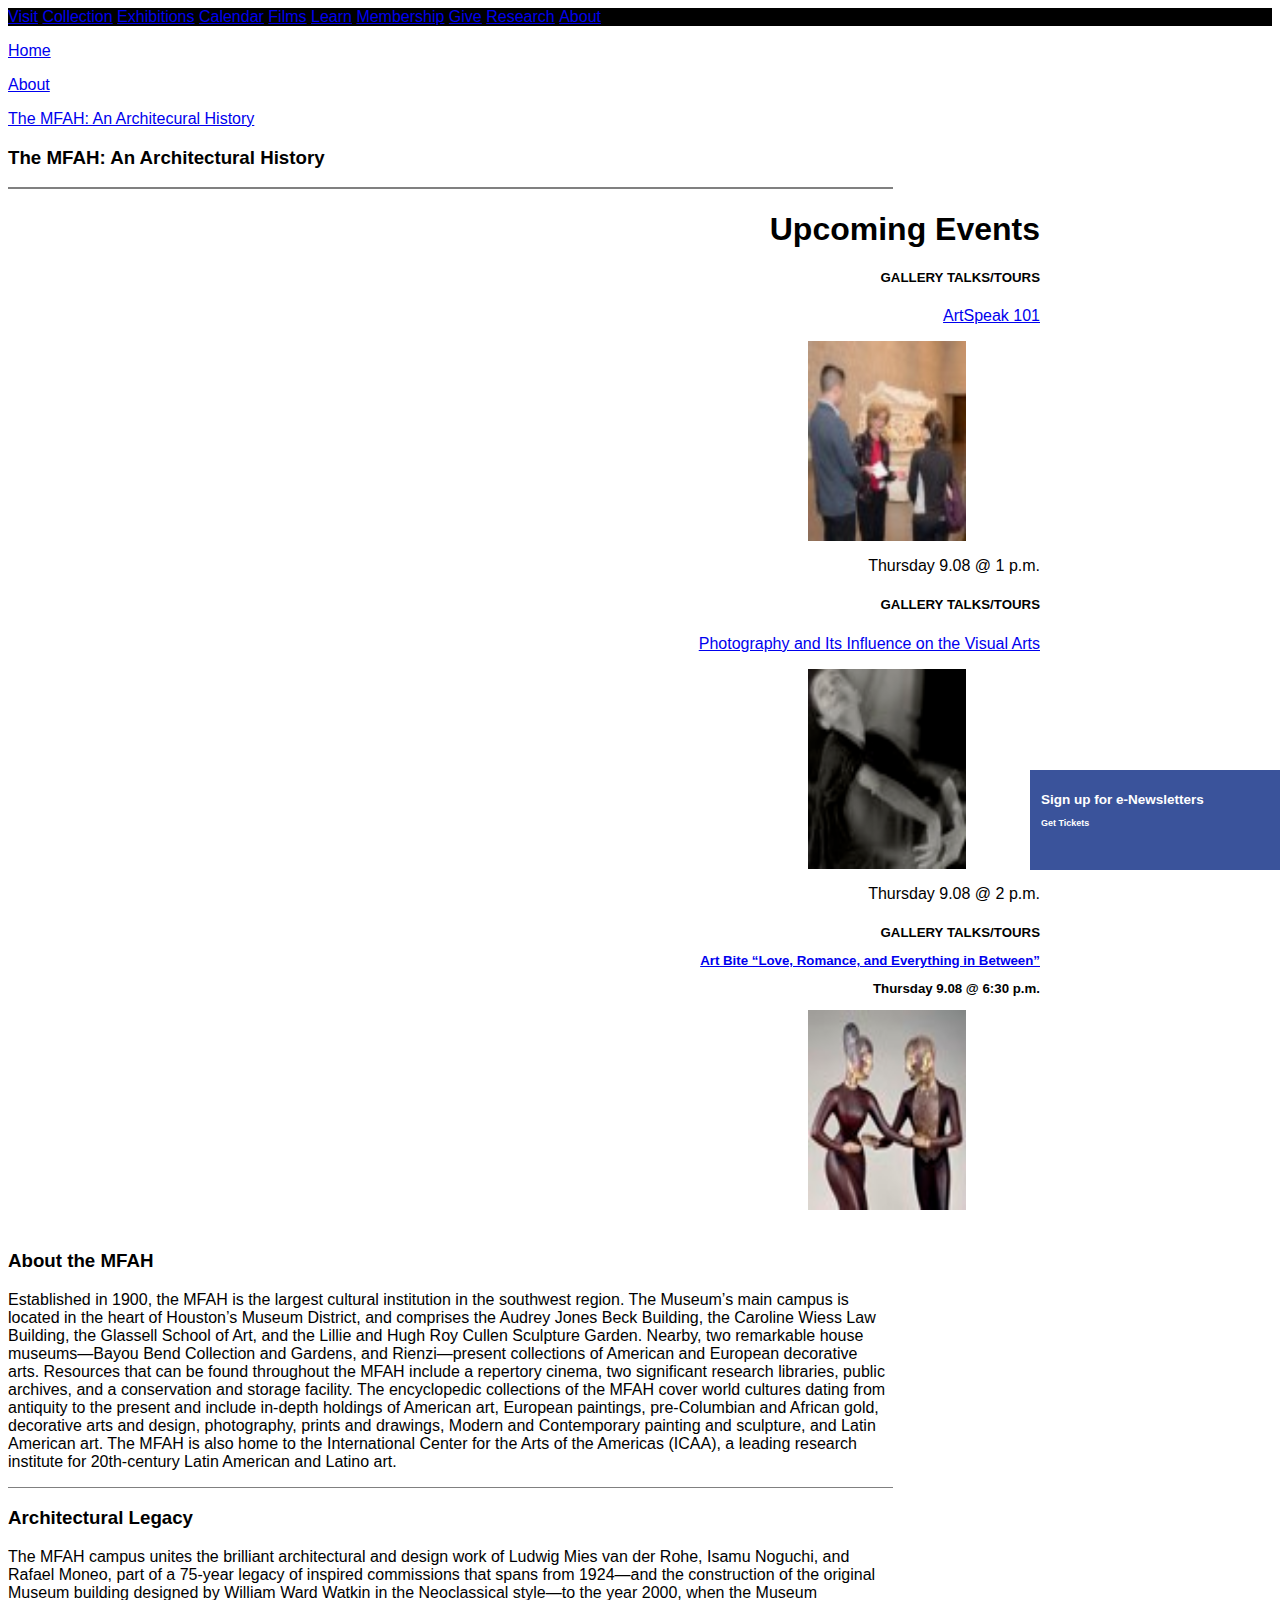
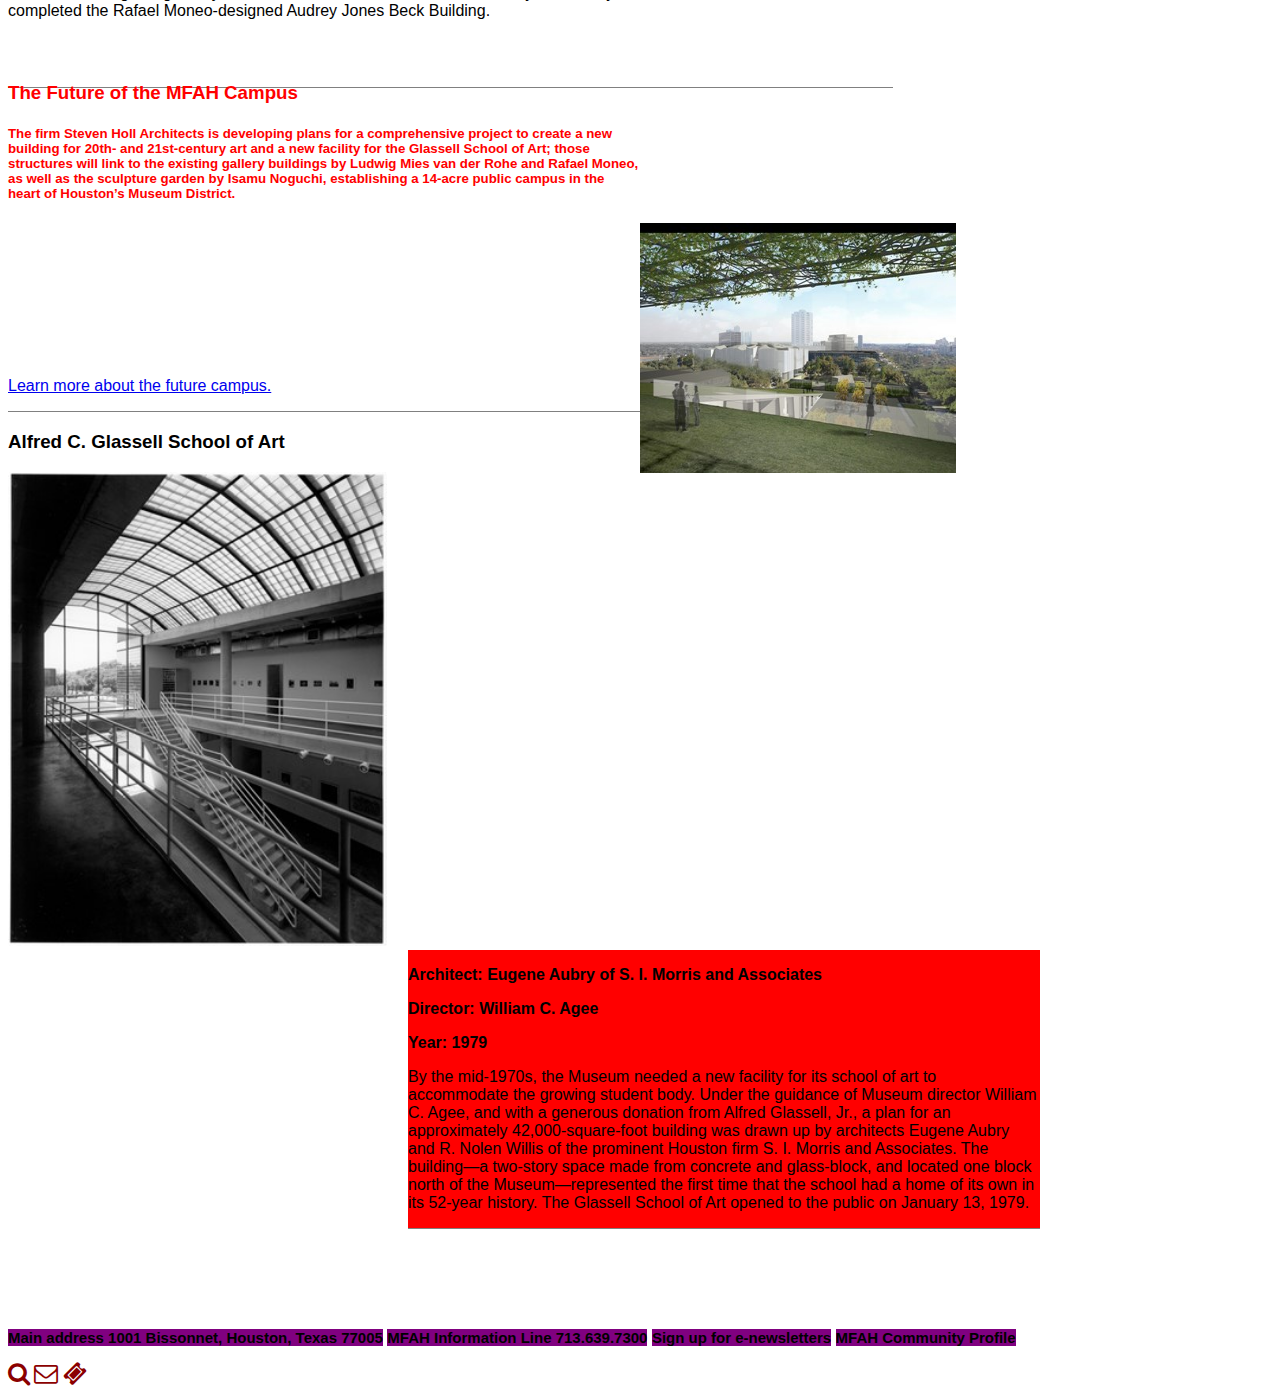
==== index.html @ 1e183411 "adding commit" ====
<!doctype html>
<html>
<head>
  <link rel="stylesheet" href="https://maxcdn.bootstrapcdn.com/font-awesome/4.7.0/css/font-awesome.min.css">
    <link rel="stylesheet" href="css/styles.css">
<title>MFAH: an Architectural History</title>
</head>
<body>
<div id="app-container">

<div class="navbar-container">
  <div class="list-container">
  <img src="images/mfah-label.jpg/" alt="">
  <img src="images/mfah-logo.jpg/" alt="">
      <p><a href="Visit.asp">Visit</a></p>
      <p><a href="Collection.asp">Collection</a></p>
      <p><a href="Exhibitions.asp">Exhibitions</a></p>
      <p><a href="Calendar.asp">Calendar</a></p>
      <p><a href="Films.asp">Films</a></p>
      <p><a href="Learn.asp">Learn</a></p>
      <p><a href="Membership.asp">Membership</a></p>
      <p><a href="Give.asp">Give</a></p>
      <p><a href="Research.asp">Research</a></p>
      <p><a href="About.asp">About<a/></p>
  </div>
</div>

<div class="top-container">
  <div class="list2-container">
      <p><a href="Home">Home</a></p>
      <p><a href="About">About</a></p>
      <p><a href="The MFAH: An Architectural History">The MFAH: An Architecural History</a></p>
      <h3>The MFAH: An Architectural History</h3>
  </div>
</div>

  <div class="upcoming-container">
  <div class="tours-container">

  <div class="Gallery-container">
    <h1>Upcoming Events</h1>
    <h5><strong>GALLERY TALKS/TOURS</strong></h5>
    <p><a href="ArtSpeak 101">ArtSpeak 101</a></p>
    <img src="images/mfah-upcoming-event-1-artspeak101.jpg" alt="">
    <p>Thursday 9.08 @ 1 p.m.</p>
  </div>

  <div class="Gallery-container">
    <h5><strong>GALLERY TALKS/TOURS</strong></h5>
    <p><a href="Photography and Its Influence on the Visual Arts">Photography and Its Influence on the Visual Arts</a></p>
    <img src="images/mfah-upcoming-event-2-photography-influence.jpg" alt="">
    <p>Thursday 9.08 @ 2 p.m.</p>
  </div>

  <div class="Gallery-container">
    <h5><strong>GALLERY TALKS/TOURS</strong></p>
    <p><a href="Art Bite “Love, Romance, and Everything in Between”">Art Bite “Love, Romance, and Everything in Between”</a></p>
    <p>Thursday 9.08 @ 6:30 p.m.</p>
    <img src="images/mfah-upcoming-event-3-art-bite.jpg" alt="">
  </div>

</div>
</div>

  <div class="about-container">
    <h3><strong>About the MFAH</strong></h3>
    <p>Established in 1900, the MFAH is the largest cultural institution in the southwest region. The Museum’s main campus is located in the heart of Houston’s Museum District, and comprises the Audrey Jones Beck Building, the Caroline Wiess Law Building, the Glassell School of Art, and the Lillie and Hugh Roy Cullen Sculpture Garden. Nearby, two remarkable house museums—Bayou Bend Collection and Gardens, and Rienzi—present collections of American and European decorative arts. Resources that can be found throughout the MFAH include a repertory cinema, two significant research libraries, public archives, and a conservation and storage facility. The encyclopedic collections of the MFAH cover world cultures dating from antiquity to the present and include in-depth holdings of American art, European paintings, pre-Columbian and African gold, decorative arts and design, photography, prints and drawings, Modern and Contemporary painting and sculpture, and Latin American art. The MFAH is also home to the International Center for the Arts of the Americas (ICAA), a leading research institute for 20th-century Latin American and Latino art.
    </p>
  </div>

</div>

  <div class="legacy-container">
    <h3><strong>Architectural Legacy</strong></h3>
    <p>The MFAH campus unites the brilliant architectural and design work of Ludwig Mies van der Rohe, Isamu Noguchi, and Rafael Moneo, part of a 75-year legacy of inspired commissions that spans from 1924—and the construction of the original Museum building designed by William Ward Watkin in the Neoclassical style—to the year 2000, when the Museum completed the Rafael Moneo-designed Audrey Jones Beck Building.
    </p>
  </div>

  <div class="future-container">
      <h3><strong>The Future of the MFAH Campus</strong></h3>
      <h5>The firm Steven Holl Architects is developing plans for a comprehensive project to create a new building for 20th- and 21st-century art and a new facility for the Glassell School of Art; those structures will link to the existing gallery buildings by Ludwig Mies van der Rohe and Rafael Moneo, as well as the sculpture garden by Isamu Noguchi, establishing a 14-acre public campus in the heart of Houston’s Museum District.
      </h6>
      <img src="images/mfah-future-campus.jpg" alt="">
      <p><a href="Learn more about the future campus.">Learn more about the future campus.</a></p>
  </div>

<div class="middle2-container">

  <div class="school-image-container">
      <h3><strong>Alfred C. Glassell School of Art</strong></h3>
      <img src="images/mfah-glassell-school-of-art.jpg" alt="">
  </div>

  <div class="Architect-container">
    <p><strong>Architect: Eugene Aubry of S. I. Morris and Associates</strong></p>
    <p><strong>Director: William C. Agee</strong></p>
    <p><strong>Year: 1979</strong></p>
    <p>By the mid-1970s, the Museum needed a new facility for its school of art to accommodate the growing student body. Under the guidance of Museum director William C. Agee, and with a generous donation from Alfred Glassell, Jr., a plan for an approximately 42,000-square-foot building was drawn up by architects Eugene Aubry and R. Nolen Willis of the prominent Houston firm S. I. Morris and Associates. The building—a two-story space made from concrete and glass-block, and located one block north of the Museum—represented the first time that the school had a home of its own in its 52-year history. The Glassell School of Art opened to the public on January 13, 1979.</p>
  </div>

</div>

  <div class="footer-container">
    <p><strong>Main address<strong>  1001 Bissonnet, Houston, Texas 77005  </p>
    <p><strong>MFAH Information Line</strong>  713.639.7300</p>
    <p><strong>Sign up for e-newsletters<strong></p>
    <p><strong>MFAH Community Profile</strong></p>
 </div>

 <div class="something-special">
<i class="fa fa-search" aria-hidden="true"></i>
<i class="fa fa-envelope-o" aria-hidden="true"></i>
<i class="fa fa-ticket" aria-hidden="true"></i>
</div>
    <div class="alert-bar-container">
      <h2>Sign up for e-Newsletters</h2>
      <p>Get Tickets</p>
    </div>
  </div>


</div>
</body>
</html>
---- css/styles.css ----
*{
  box-sizing: border-box;
}
img {
  display: block;
  width: 100%;
}
body{
  font-family: "Helvetica Neue", "Helvetica", "sans-serif";
}
#app-container{
  max-width: 0 auto;
  margin: 0 auto;

}
.navbar-container {
  display: inline-block;
  background-color: black;
  width:100%;
  height: auto;
}
.navbar-container p {
  display: inline;
  width: 100%;
  height: auto;


}
.list-container {
  display:inline-block;
  width: 50%;
}


.top-container{
  display: inline-block;
  width: 100%;
}
.list2-container{
display:inline-block;
width: 70%;
border-bottom: 2px solid grey;

}
.upcoming-container {
  display: inline-block;
  text-align: right;
  width: 50%;
  margin-left: 400px;
}
.upcoming-container img{
  width: 25%;
  height: 200px;
  margin-left: 400px;
}
.about-container{
  display: inline-block;
  width: 70%;
  height: -200px;
  border-bottom: solid 1px grey;
}
.legacy-container {
  display:inline-block;
  margin-top: 0px;
  width: 70%;
  height:200px;
  border-bottom: solid 1px grey;
}
.future-container {
  display: inline-block;
  margin-top: -25px;
  width: 50%;
  color: red;
  border-bottom:1px grey solid;
}
.future-container img{
  display:inline-block;
  width: 50%;
  height: 250px;
  margin-left: 100%;
}
.future-container p{
  margin-top: -100px;
}

.middle1-container{
  display: inline-block;
  width:100%;
}
.middle2-container{
  width: 100%;
}
.Architect-container {
background-color: red;
display: inline-block;
width: 50%;
margin-left: 400px;
border-bottom: 1px grey solid;
}
.school-image-container img {
  display: inline-block;
  width: 30%;
}



.alert-bar-container {
  position: fixed;
  padding:10px;
  color: white;
  font-size: 9px;
  height: 100px;
  bottom: 0;
  margin-bottom: 30px;
  right:0;
  border: #3A539B solid 1px;
  width: 250px;
  background-color: #3A539B;
}
.something-special i{
    color: #8b0000;
    font-size: 24px;
}

.footer-container p {
background-color: purple;
  font-size: 15px;
  display: inline-block;
  margin-left: auto;
  margin-right: 0;
  margin-top: 100px;
}
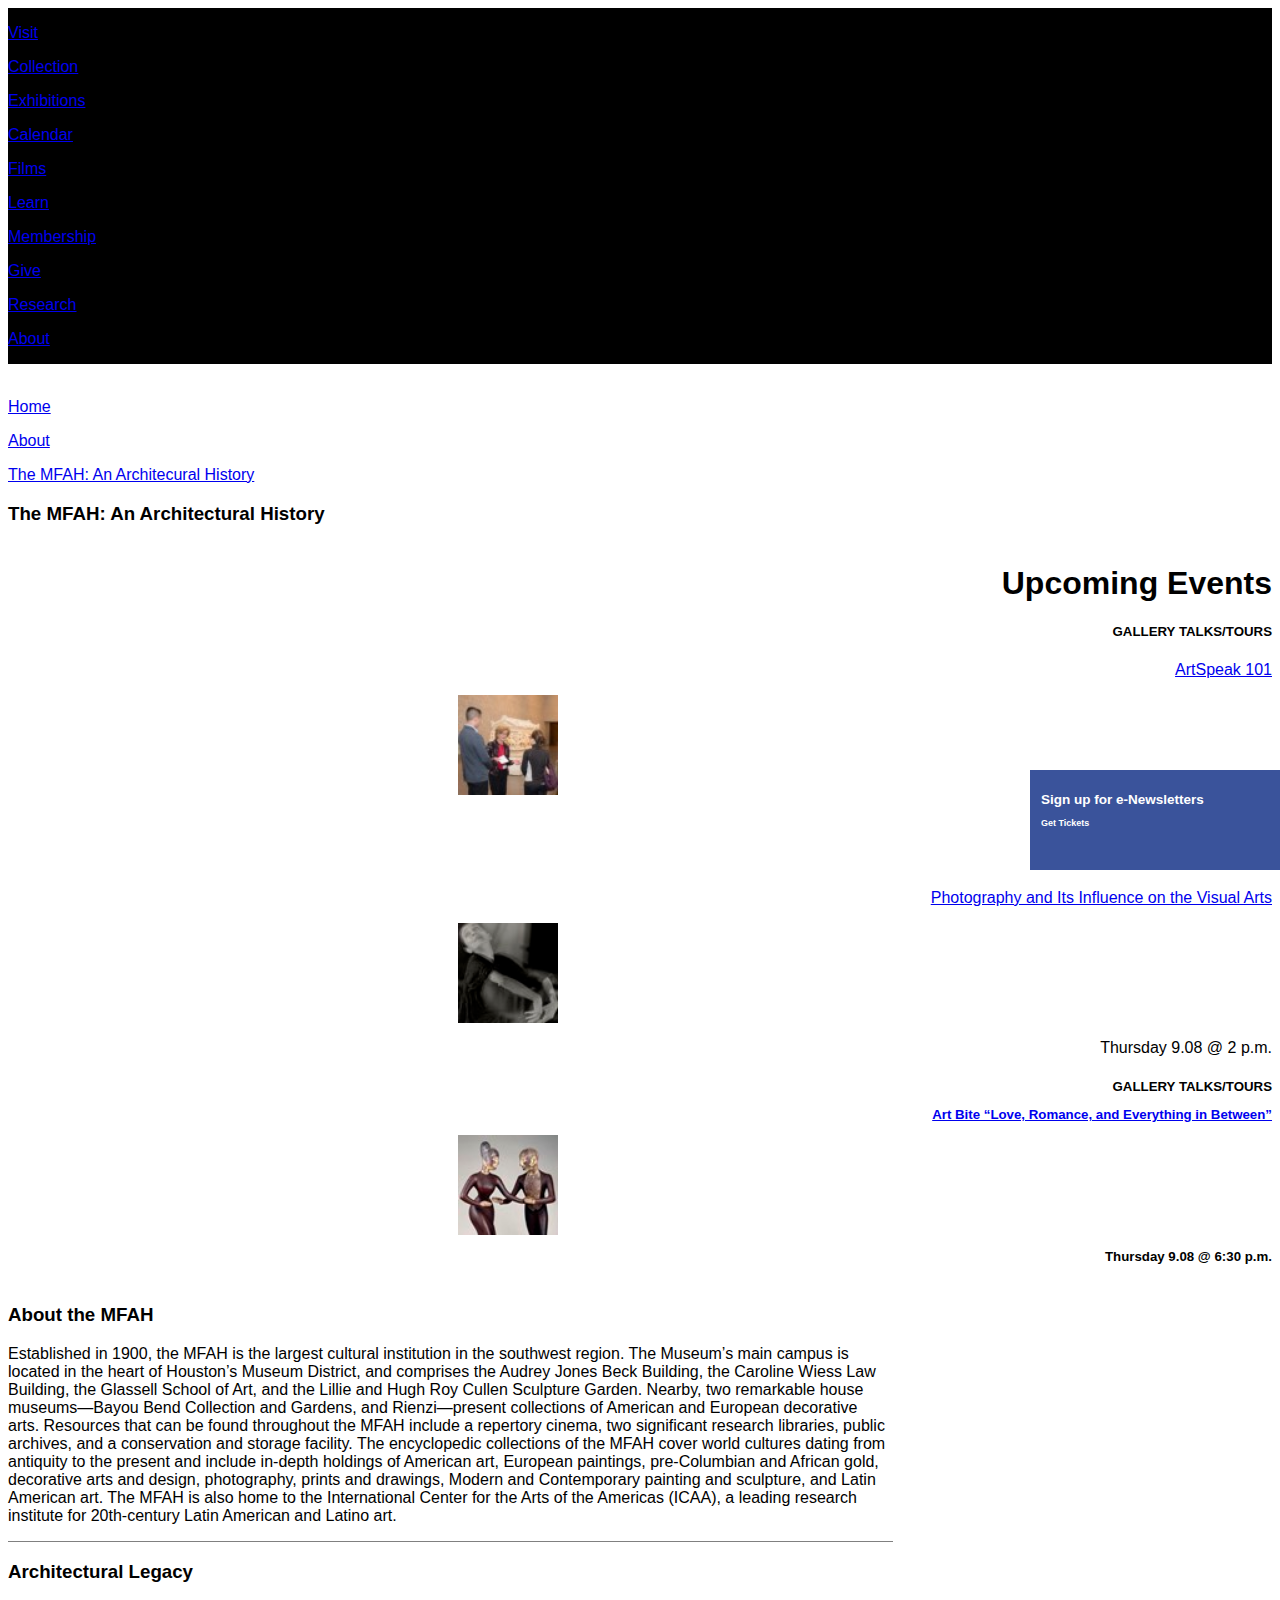
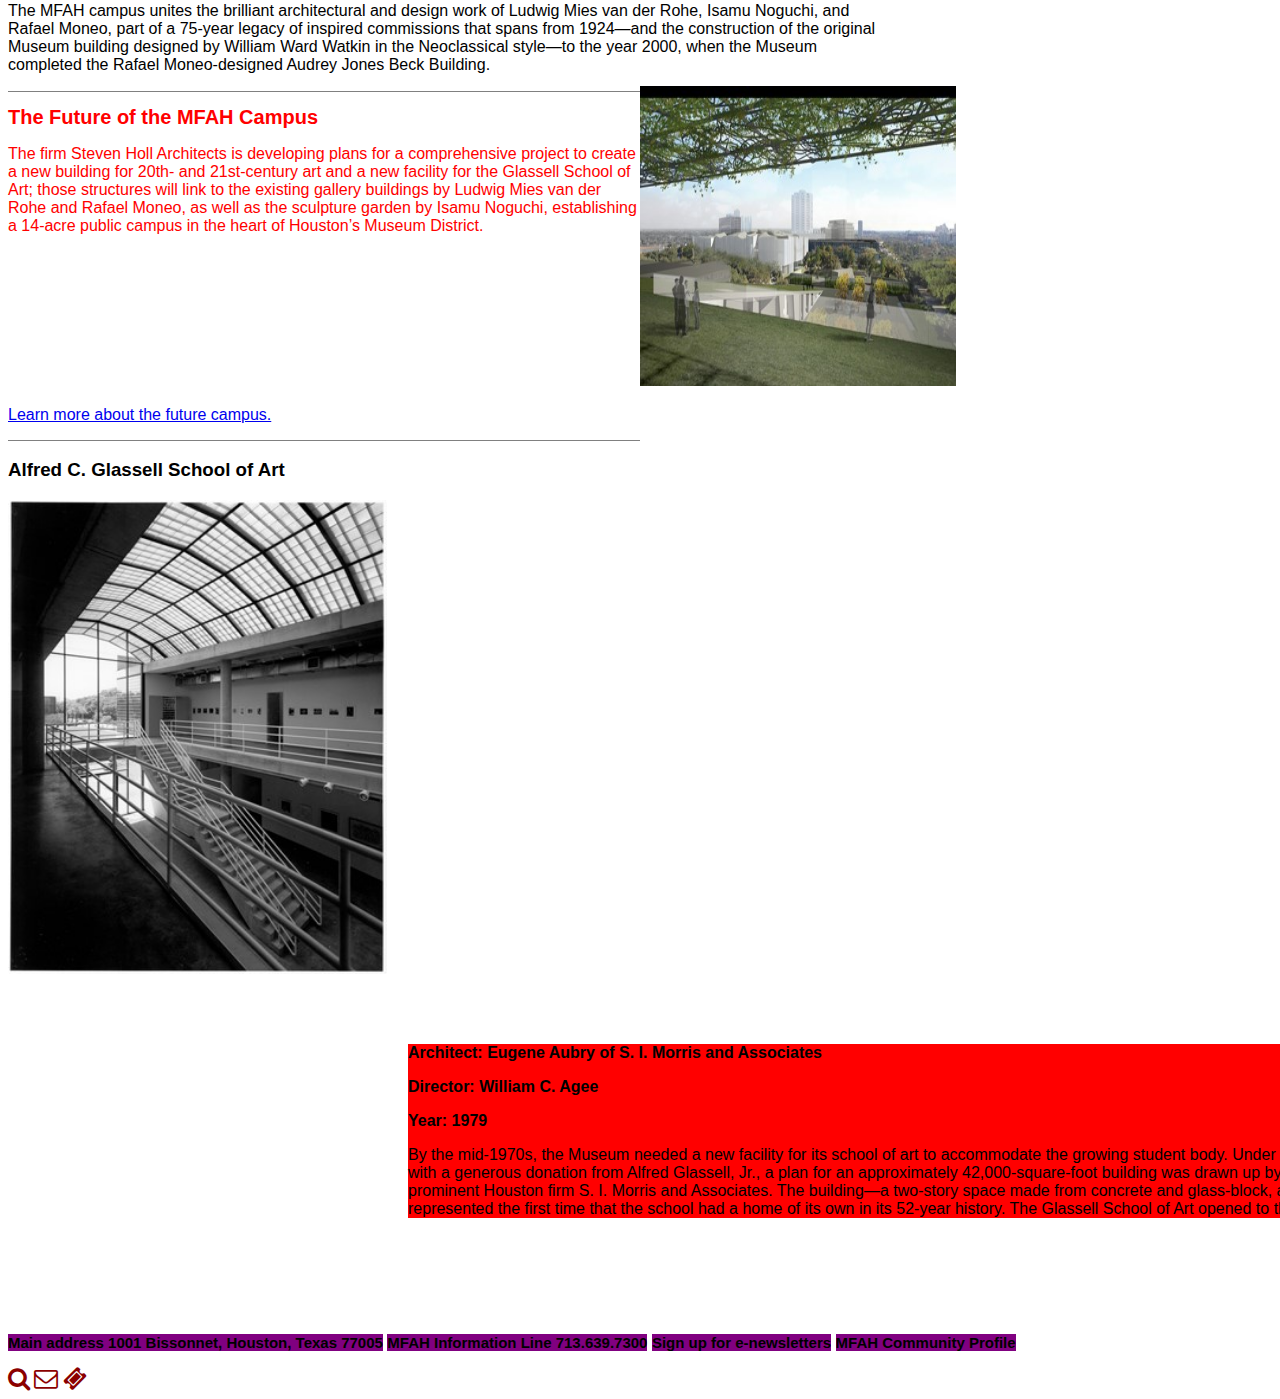
==== commit c1b9b632: "added2" ====
--- a/index.html
+++ b/index.html
@@ -9,7 +9,9 @@
 <div id="app-container">
 
 <div class="navbar-container">
-  <div class="list-container">
+
+  <div class="top-container-column-">
+
   <img src="images/mfah-label.jpg/" alt="">
   <img src="images/mfah-logo.jpg/" alt="">
       <p><a href="Visit.asp">Visit</a></p>
@@ -25,42 +27,43 @@
   </div>
 </div>
 
-<div class="top-container">
+
   <div class="list2-container">
       <p><a href="Home">Home</a></p>
       <p><a href="About">About</a></p>
       <p><a href="The MFAH: An Architectural History">The MFAH: An Architecural History</a></p>
       <h3>The MFAH: An Architectural History</h3>
   </div>
-</div>
+<div class="body-column">
 
-  <div class="upcoming-container">
-  <div class="tours-container">
 
-  <div class="Gallery-container">
-    <h1>Upcoming Events</h1>
-    <h5><strong>GALLERY TALKS/TOURS</strong></h5>
-    <p><a href="ArtSpeak 101">ArtSpeak 101</a></p>
-    <img src="images/mfah-upcoming-event-1-artspeak101.jpg" alt="">
-    <p>Thursday 9.08 @ 1 p.m.</p>
-  </div>
+  <div class="upcoming-column">
+      <div class="Gallery-container">
+        <h1>Upcoming Events</h1>
+        <h5><strong>GALLERY TALKS/TOURS</strong></h5>
+        <p><a href="ArtSpeak 101">ArtSpeak 101</a></p>
+        <img src="images/mfah-upcoming-event-1-artspeak101.jpg" alt="">
+        <p>Thursday 9.08 @ 1 p.m.</p>
+      </div>
 
-  <div class="Gallery-container">
-    <h5><strong>GALLERY TALKS/TOURS</strong></h5>
-    <p><a href="Photography and Its Influence on the Visual Arts">Photography and Its Influence on the Visual Arts</a></p>
-    <img src="images/mfah-upcoming-event-2-photography-influence.jpg" alt="">
-    <p>Thursday 9.08 @ 2 p.m.</p>
-  </div>
+      <div class="Gallery-container">
+        <h5><strong>GALLERY TALKS/TOURS</strong></h5>
+        <p><a href="Photography and Its Influence on the Visual Arts">Photography and Its Influence on the Visual Arts</a></p>
+        <img src="images/mfah-upcoming-event-2-photography-influence.jpg" alt="">
+        <p>Thursday 9.08 @ 2 p.m.</p>
+      </div>
 
-  <div class="Gallery-container">
-    <h5><strong>GALLERY TALKS/TOURS</strong></p>
-    <p><a href="Art Bite “Love, Romance, and Everything in Between”">Art Bite “Love, Romance, and Everything in Between”</a></p>
-    <p>Thursday 9.08 @ 6:30 p.m.</p>
-    <img src="images/mfah-upcoming-event-3-art-bite.jpg" alt="">
+      <div class="Gallery-container">
+        <h5><strong>GALLERY TALKS/TOURS</strong></p>
+        <p><a href="Art Bite “Love, Romance, and Everything in Between”">Art Bite “Love, Romance, and Everything in Between”</a></p>
+        <img src="images/mfah-upcoming-event-3-art-bite.jpg" alt="">
+        <p>Thursday 9.08 @ 6:30 p.m.</p>
+      </div>
   </div>
 
 </div>
-</div>
+
+<div class="history-column">
 
   <div class="about-container">
     <h3><strong>About the MFAH</strong></h3>
@@ -68,7 +71,6 @@
     </p>
   </div>
 
-</div>
 
   <div class="legacy-container">
     <h3><strong>Architectural Legacy</strong></h3>
@@ -77,14 +79,18 @@
   </div>
 
   <div class="future-container">
-      <h3><strong>The Future of the MFAH Campus</strong></h3>
-      <h5>The firm Steven Holl Architects is developing plans for a comprehensive project to create a new building for 20th- and 21st-century art and a new facility for the Glassell School of Art; those structures will link to the existing gallery buildings by Ludwig Mies van der Rohe and Rafael Moneo, as well as the sculpture garden by Isamu Noguchi, establishing a 14-acre public campus in the heart of Houston’s Museum District.
-      </h6>
+      <h1><strong>The Future of the MFAH Campus</strong></h1>
+      <p>The firm Steven Holl Architects is developing plans for a comprehensive project to create a new building for 20th- and 21st-century art and a new facility for the Glassell School of Art; those structures will link to the existing gallery buildings by Ludwig Mies van der Rohe and Rafael Moneo, as well as the sculpture garden by Isamu Noguchi, establishing a 14-acre public campus in the heart of Houston’s Museum District.
+      </p>
       <img src="images/mfah-future-campus.jpg" alt="">
       <p><a href="Learn more about the future campus.">Learn more about the future campus.</a></p>
   </div>
 
-<div class="middle2-container">
+</div>
+
+
+
+<div class="Alfred-column">
 
   <div class="school-image-container">
       <h3><strong>Alfred C. Glassell School of Art</strong></h3>
--- a/css/styles.css
+++ b/css/styles.css
@@ -9,49 +9,53 @@
   font-family: "Helvetica Neue", "Helvetica", "sans-serif";
 }
 #app-container{
-  max-width: 0 auto;
-  margin: 0 auto;
-
+  width:1400;
+  height:auto;
 }
 .navbar-container {
   display: inline-block;
+  vertical-align: top;
+  font-size: medium;
   background-color: black;
   width:100%;
-  height: auto;
-}
-.navbar-container p {
-  display: inline;
-  width: 100%;
-  height: auto;
-
 
 }
-.list-container {
-  display:inline-block;
-  width: 50%;
+.body-column{
+  display: inline-block;
+  vertical-align: top;
+  width: 100%;
 }
 
-
-.top-container{
+.top-container-column{
   display: inline-block;
-  width: 100%;
+  vertical-align: top;
+  font-size: medium;
 }
 .list2-container{
-display:inline-block;
-width: 70%;
+display: inline;
+vertical-align: top;
+width: 100%;
+margin-left: 20px;
 border-bottom: 2px solid grey;
 
 }
-.upcoming-container {
+.upcoming-column {
+  width:100%;
   display: inline-block;
+  vertical-align: top;
+  font-size: medium;
   text-align: right;
-  width: 50%;
-  margin-left: 400px;
 }
-.upcoming-container img{
-  width: 25%;
-  height: 200px;
-  margin-left: 400px;
+.upcoming-column img{
+  width: 100px;
+  height: 100px;
+  margin-left: 450px;
+}
+
+.history-column {
+display: inline-block;
+vertical-align: top;
+font-size: medium;
 }
 .about-container{
   display: inline-block;
@@ -61,14 +65,12 @@
 }
 .legacy-container {
   display:inline-block;
-  margin-top: 0px;
   width: 70%;
-  height:200px;
+  height:150px;
   border-bottom: solid 1px grey;
 }
 .future-container {
   display: inline-block;
-  margin-top: -25px;
   width: 50%;
   color: red;
   border-bottom:1px grey solid;
@@ -76,33 +78,37 @@
 .future-container img{
   display:inline-block;
   width: 50%;
-  height: 250px;
+  height: 300px;
   margin-left: 100%;
+  margin-top: -165px;
 }
-.future-container p{
-  margin-top: -100px;
+.future-container h1{
+  font-size: 20px;
 }
 
 .middle1-container{
   display: inline-block;
-  width:100%;
+  vertical-align: top;
+  font-size: medium;
 }
-.middle2-container{
+.Alfred-column{
+  display: inline-block;
+  vertical-align: top;
+  font-size: medium;
+}
+.school-image-container{
   width: 100%;
 }
 .Architect-container {
 background-color: red;
-display: inline-block;
-width: 50%;
+width: 100%;
 margin-left: 400px;
-border-bottom: 1px grey solid;
 }
 .school-image-container img {
   display: inline-block;
   width: 30%;
+  padding-bottom: 50px;
 }
-
-
 
 .alert-bar-container {
   position: fixed;
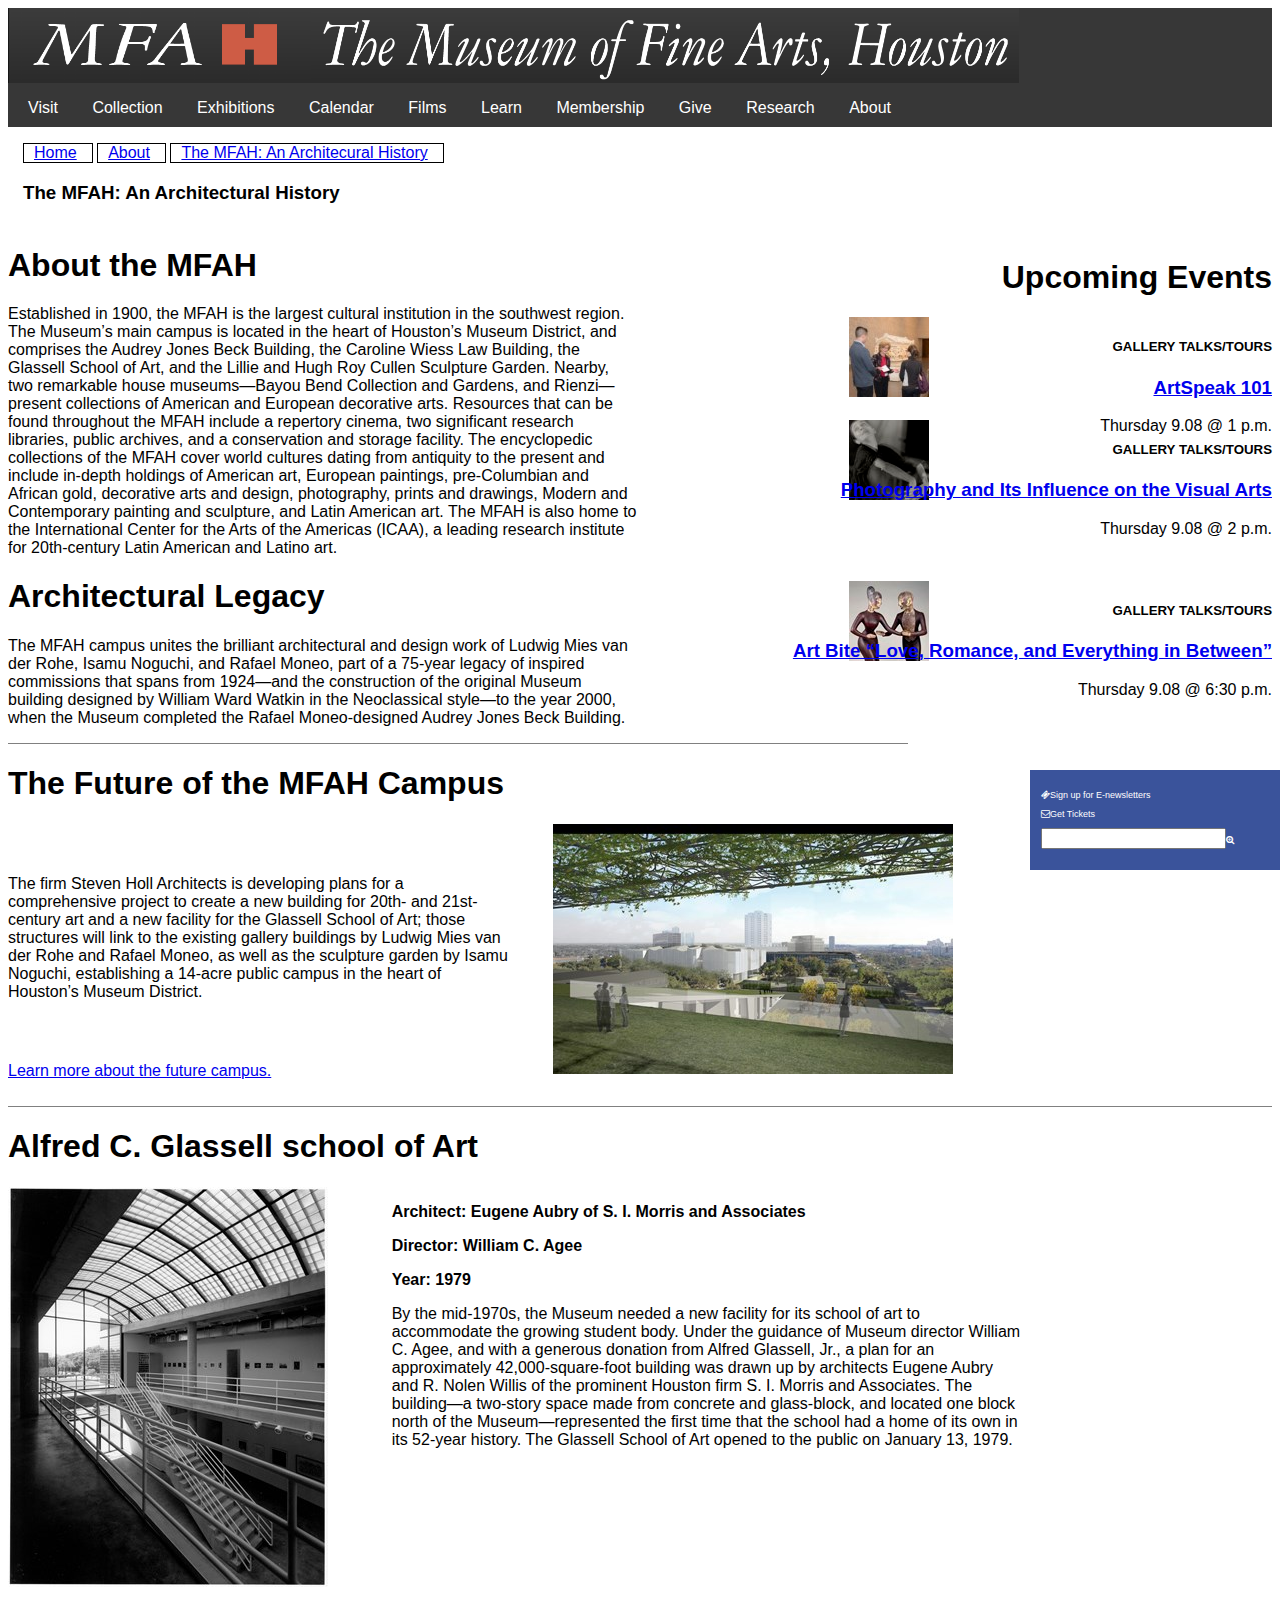
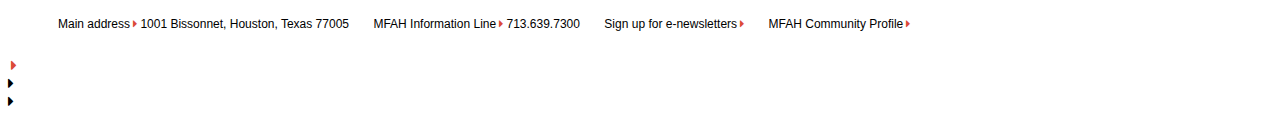
==== commit 481ee3c2: "latest commit" ====
--- a/index.html
+++ b/index.html
@@ -6,125 +6,162 @@
 <title>MFAH: an Architectural History</title>
 </head>
 <body>
-<div id="app-container">
+   <div id="app-container">
 
-<div class="navbar-container">
+ <nav class="navbar-container">
+  <div class="navbar-logos-container">
+    <div class="logo-short">
+        <img src="images/mfah-logo.png" alt="">
+    </div>
+    <div class="logo-label-long">
+      <img src="images/mfah-label.png" alt="">
+    </div>
+  </div>
+      <ul>
+         <li>Visit</li>
+         <li>Collection</li>
+         <li>Exhibitions</li>
+         <li>Calendar</li>
+         <li>Films</li>
+         <li>Learn</li>
+         <li>Membership</li>
+         <li>Give</li>
+         <li>Research</li>
+         <li>About</li>
+      </ul>
+</nav>
 
-  <div class="top-container-column-">
 
-  <img src="images/mfah-label.jpg/" alt="">
-  <img src="images/mfah-logo.jpg/" alt="">
-      <p><a href="Visit.asp">Visit</a></p>
-      <p><a href="Collection.asp">Collection</a></p>
-      <p><a href="Exhibitions.asp">Exhibitions</a></p>
-      <p><a href="Calendar.asp">Calendar</a></p>
-      <p><a href="Films.asp">Films</a></p>
-      <p><a href="Learn.asp">Learn</a></p>
-      <p><a href="Membership.asp">Membership</a></p>
-      <p><a href="Give.asp">Give</a></p>
-      <p><a href="Research.asp">Research</a></p>
-      <p><a href="About.asp">About<a/></p>
-  </div>
+
+<div class="second-nav-container">
+   <nav class="secondary-nav">
+      <ul>
+        <li><a href="Home">Home</a></li>
+        <li><a href="About">About</a></li>
+        <li><a href="The MFAH: An Architectural History">The MFAH: An Architecural History</a></li>
+      <h3>The MFAH: An Architectural History</h3>
+   </nav>
 </div>
 
+<div class="body-container">
 
-  <div class="list2-container">
-      <p><a href="Home">Home</a></p>
-      <p><a href="About">About</a></p>
-      <p><a href="The MFAH: An Architectural History">The MFAH: An Architecural History</a></p>
-      <h3>The MFAH: An Architectural History</h3>
-  </div>
-<div class="body-column">
-
-
-  <div class="upcoming-column">
-      <div class="Gallery-container">
-        <h1>Upcoming Events</h1>
-        <h5><strong>GALLERY TALKS/TOURS</strong></h5>
-        <p><a href="ArtSpeak 101">ArtSpeak 101</a></p>
-        <img src="images/mfah-upcoming-event-1-artspeak101.jpg" alt="">
-        <p>Thursday 9.08 @ 1 p.m.</p>
+  <div class="upcoming-events-container">
+      <div class="single-event column-container">
+         <h1 class="Upcoming Events">Upcoming Events</h1>
+         <div class="image-column">
+            <img src="images/mfah-upcoming-event-1-artspeak101.jpg" alt="">
+         </div>
+         <div class="event-info-column">
+            <h5><strong>GALLERY TALKS/TOURS</strong></h5>
+            <h3><a href="#">ArtSpeak 101</a></h3>
+            <p>Thursday 9.08 @ 1 p.m.</p>
+         </div>
       </div>
 
-      <div class="Gallery-container">
-        <h5><strong>GALLERY TALKS/TOURS</strong></h5>
-        <p><a href="Photography and Its Influence on the Visual Arts">Photography and Its Influence on the Visual Arts</a></p>
-        <img src="images/mfah-upcoming-event-2-photography-influence.jpg" alt="">
-        <p>Thursday 9.08 @ 2 p.m.</p>
+      <div class="single-event column-container">
+         <div class="image-column">
+          <img src="images/mfah-upcoming-event-2-photography-influence.jpg" alt="">
+         </div>
+         <div class="event-info-column">
+          <h5><strong>GALLERY TALKS/TOURS</strong></h5>
+          <h3><a href="#">Photography and Its Influence on the Visual Arts</a></h3>
+          <p>Thursday 9.08 @ 2 p.m.</p>
+         </div>
       </div>
 
-      <div class="Gallery-container">
-        <h5><strong>GALLERY TALKS/TOURS</strong></p>
-        <p><a href="Art Bite “Love, Romance, and Everything in Between”">Art Bite “Love, Romance, and Everything in Between”</a></p>
-        <img src="images/mfah-upcoming-event-3-art-bite.jpg" alt="">
-        <p>Thursday 9.08 @ 6:30 p.m.</p>
+      <div class="single-event column-container">
+         <div class="image-column">
+            <img src="images/mfah-upcoming-event-3-art-bite.jpg" alt="">
+         </div>
+         <div class="event-info-column">
+            <h5><strong>GALLERY TALKS/TOURS</strong></p>
+            <h3><a href="#”">Art Bite “Love, Romance, and Everything in Between”</a></h3>
+            <p>Thursday 9.08 @ 6:30 p.m.</p>
+         </div>
       </div>
-  </div>
+   </div>
 
-</div>
+ <div class="history-container">
 
-<div class="history-column">
+   <div class="about-container">
+   <div class="about-column">
+      <h1 class="About the MFAH">About the MFAH</h1>
+      <div class="established-column">
+         <p>Established in 1900, the MFAH is the largest cultural institution in the southwest region. The Museum’s main campus is located in the heart of Houston’s Museum District, and comprises the Audrey Jones Beck Building, the Caroline Wiess Law Building, the Glassell School of Art, and the Lillie and Hugh Roy Cullen Sculpture Garden. Nearby, two remarkable house museums—Bayou Bend Collection and Gardens, and Rienzi—present collections of American and European decorative arts. Resources that can be found throughout the MFAH include a repertory cinema, two significant research libraries, public archives, and a conservation and storage facility. The encyclopedic collections of the MFAH cover world cultures dating from antiquity to the present and include in-depth holdings of American art, European paintings, pre-Columbian and African gold, decorative arts and design, photography, prints and drawings, Modern and Contemporary painting and sculpture, and Latin American art. The MFAH is also home to the International Center for the Arts of the Americas (ICAA), a leading research institute for 20th-century Latin American and Latino art.
+         </p>
+      </div>
+   </div>
+   </div>
 
-  <div class="about-container">
-    <h3><strong>About the MFAH</strong></h3>
-    <p>Established in 1900, the MFAH is the largest cultural institution in the southwest region. The Museum’s main campus is located in the heart of Houston’s Museum District, and comprises the Audrey Jones Beck Building, the Caroline Wiess Law Building, the Glassell School of Art, and the Lillie and Hugh Roy Cullen Sculpture Garden. Nearby, two remarkable house museums—Bayou Bend Collection and Gardens, and Rienzi—present collections of American and European decorative arts. Resources that can be found throughout the MFAH include a repertory cinema, two significant research libraries, public archives, and a conservation and storage facility. The encyclopedic collections of the MFAH cover world cultures dating from antiquity to the present and include in-depth holdings of American art, European paintings, pre-Columbian and African gold, decorative arts and design, photography, prints and drawings, Modern and Contemporary painting and sculpture, and Latin American art. The MFAH is also home to the International Center for the Arts of the Americas (ICAA), a leading research institute for 20th-century Latin American and Latino art.
-    </p>
-  </div>
+   <div class="legacy-container">
+      <h1 class="Architectural Legacy">Architectural Legacy</h1>
+      <div clss="campus-column">
+         <p>The MFAH campus unites the brilliant architectural and design work of Ludwig Mies van der Rohe, Isamu Noguchi, and Rafael Moneo, part of a 75-year legacy of inspired commissions that spans from 1924—and the construction of the original Museum building designed by William Ward Watkin in the Neoclassical style—to the year 2000, when the Museum completed the Rafael Moneo-designed Audrey Jones Beck Building.
+         </p>
+      </div>
+   </div>
 
-
-  <div class="legacy-container">
-    <h3><strong>Architectural Legacy</strong></h3>
-    <p>The MFAH campus unites the brilliant architectural and design work of Ludwig Mies van der Rohe, Isamu Noguchi, and Rafael Moneo, part of a 75-year legacy of inspired commissions that spans from 1924—and the construction of the original Museum building designed by William Ward Watkin in the Neoclassical style—to the year 2000, when the Museum completed the Rafael Moneo-designed Audrey Jones Beck Building.
-    </p>
-  </div>
-
-  <div class="future-container">
-      <h1><strong>The Future of the MFAH Campus</strong></h1>
-      <p>The firm Steven Holl Architects is developing plans for a comprehensive project to create a new building for 20th- and 21st-century art and a new facility for the Glassell School of Art; those structures will link to the existing gallery buildings by Ludwig Mies van der Rohe and Rafael Moneo, as well as the sculpture garden by Isamu Noguchi, establishing a 14-acre public campus in the heart of Houston’s Museum District.
-      </p>
-      <img src="images/mfah-future-campus.jpg" alt="">
-      <p><a href="Learn more about the future campus.">Learn more about the future campus.</a></p>
-  </div>
-
+ </div>
 </div>
 
 
 
-<div class="Alfred-column">
+  <div class="future-container">
+      <h1 class="The Future of the MFAH Campus">The Future of the MFAH Campus</h1>
+   <div class="sha-column">
+      <p>The firm Steven Holl Architects is developing plans for a comprehensive project to create a new building for 20th- and 21st-century art and a new facility for the Glassell School of Art; those structures will link to the existing gallery buildings by Ludwig Mies van der Rohe and Rafael Moneo, as well as the sculpture garden by Isamu Noguchi, establishing a 14-acre public campus in the heart of Houston’s Museum District.
+      </p>
+      <p><a href="Learn more about the future campus.">Learn more about the future campus.</a></p>
+   </div>
+   <div class="future-img">
+      <img src="images/mfah-future-campus.jpg" alt="">
+   </div>
 
-  <div class="school-image-container">
-      <h3><strong>Alfred C. Glassell School of Art</strong></h3>
-      <img src="images/mfah-glassell-school-of-art.jpg" alt="">
   </div>
+ <div class="alfred-container">
+    <h1 class="Alfred C. Glassell School of Art">Alfred C. Glassell school of Art</h1>
+    <div class="alfred-img">
+       <img src="images/mfah-glassell-school-of-art.jpg" alt="">
+    </div>
 
-  <div class="Architect-container">
+  <div class="glassell-column">
     <p><strong>Architect: Eugene Aubry of S. I. Morris and Associates</strong></p>
     <p><strong>Director: William C. Agee</strong></p>
     <p><strong>Year: 1979</strong></p>
     <p>By the mid-1970s, the Museum needed a new facility for its school of art to accommodate the growing student body. Under the guidance of Museum director William C. Agee, and with a generous donation from Alfred Glassell, Jr., a plan for an approximately 42,000-square-foot building was drawn up by architects Eugene Aubry and R. Nolen Willis of the prominent Houston firm S. I. Morris and Associates. The building—a two-story space made from concrete and glass-block, and located one block north of the Museum—represented the first time that the school had a home of its own in its 52-year history. The Glassell School of Art opened to the public on January 13, 1979.</p>
   </div>
 
+ </div>
+
 </div>
 
-  <div class="footer-container">
-    <p><strong>Main address<strong>  1001 Bissonnet, Houston, Texas 77005  </p>
-    <p><strong>MFAH Information Line</strong>  713.639.7300</p>
-    <p><strong>Sign up for e-newsletters<strong></p>
-    <p><strong>MFAH Community Profile</strong></p>
+
+ <div class="box-fixed">
+    <div class="icon-column">
+      <p><i class="fa fa-ticket" aria-hidden="true"></i>Sign up for E-newsletters</p>
+      <p><i class="fa fa-envelope-o" aria-hidden="true"></i>Get Tickets</p>
+    </div>
+    <div class="search-bar">
+      <p><input type="text"><span class="search"></span><i class="fa fa-search-plus" aria-hidden="true"></i><p>
+    </div>
  </div>
 
- <div class="something-special">
-<i class="fa fa-search" aria-hidden="true"></i>
-<i class="fa fa-envelope-o" aria-hidden="true"></i>
-<i class="fa fa-ticket" aria-hidden="true"></i>
-</div>
-    <div class="alert-bar-container">
-      <h2>Sign up for e-Newsletters</h2>
-      <p>Get Tickets</p>
-    </div>
-  </div>
 
 
-</div>
+<footer>
+ <div class="footer-container">
+    <ul>
+      <li><span>Main address</span><i class="fa fa-caret-right" aria-hidden="true"></i>  1001 Bissonnet, Houston, Texas 77005</li>
+      <li><span>MFAH Information Line</span><i class="fa fa-caret-right" aria-hidden="true"></i> 713.639.7300</li>
+      <li><span>Sign up for e-newsletters</span><i class="fa fa-caret-right" aria-hidden="true"></i></li>
+      <li><span>MFAH Community Profile</span><i class="fa fa-caret-right" arida-hidden="true"</li>
+   </ul>
+  </div>
+</footer>
+
+
+
+
+
 </body>
 </html>
--- a/css/styles.css
+++ b/css/styles.css
@@ -1,89 +1,110 @@
 *{
   box-sizing: border-box;
 }
-img {
-  display: block;
-  width: 100%;
-}
+
 body{
   font-family: "Helvetica Neue", "Helvetica", "sans-serif";
 }
 #app-container{
-  width:1400;
-  height:auto;
-}
-.navbar-container {
-  display: inline-block;
-  vertical-align: top;
-  font-size: medium;
-  background-color: black;
   width:100%;
 
 }
-.body-column{
-  display: inline-block;
-  vertical-align: top;
-  width: 100%;
+.navbar-container{
+  width:100%;
+  color:white;
+  background-color: #373737
+
+}
+.navbar-logos-container{
+   display: block;
+   vertical-align:top;
+   font-size: 0;
+   width: 80%;
+}
+.logo-short{
+   display: inline-block;
+   width:30%;
+   font-size: medium;
+}
+.logo-label-long{
+   display: inline-block;
+   font-size: medium;
+   vertical-align: top;
+   width: 70%;
+}
+.logo-short img{
+   width: 100%;
+   display:block;
+   height: 75px;
 }
 
-.top-container-column{
-  display: inline-block;
-  vertical-align: top;
-  font-size: medium;
+.logo-label-long img{
+   width: 100%;
+   display: block;
+   height:75px;
 }
-.list2-container{
-display: inline;
-vertical-align: top;
-width: 100%;
-margin-left: 20px;
-border-bottom: 2px solid grey;
+.navbar-container ul{
+   padding-left: 5px;
+   list-style: none;
+   display: inline-block;
+   margin-bottom:10px
+}
+.navbar-container li{
+   display: inline-block;
+   padding-right:15px;
+   padding-left:15px;
+}
+.secondary-nav ul{
+   padding-left: 15px;
+   list-style:none;
+   display: inline-block;
+   margin-bottom: 15px;
+}
+.secondary-nav li{
+   display: inline-block;
+   padding-right: 15px;
+   padding-left: 10px;
+   list-style: none;
+   border: 1px solid black;
+   
+}
+
+
+
+.upcoming-events-container{
+   height: 450px;
 
 }
-.upcoming-column {
-  width:100%;
-  display: inline-block;
-  vertical-align: top;
-  font-size: medium;
-  text-align: right;
+.single-event h3{
+   font-size:
 }
-.upcoming-column img{
-  width: 100px;
-  height: 100px;
-  margin-left: 450px;
+.single-event{
+   font-size:medium;
+   display:block;
+   vertical-align: top;
+   text-align: right;
+   height: 161px;
+}
+.image-column{
+   width: 921px;
+   height: 0px;
 }
 
-.history-column {
+.history-container {
+margin-top: -550px;
 display: inline-block;
-vertical-align: top;
-font-size: medium;
+width: 900px;
+border-bottom: solid 1px grey;
 }
-.about-container{
-  display: inline-block;
+
+
+.about-container {
   width: 70%;
-  height: -200px;
-  border-bottom: solid 1px grey;
+  font-size: medium
 }
-.legacy-container {
-  display:inline-block;
-  width: 70%;
-  height:150px;
-  border-bottom: solid 1px grey;
-}
-.future-container {
-  display: inline-block;
-  width: 50%;
-  color: red;
-  border-bottom:1px grey solid;
-}
-.future-container img{
-  display:inline-block;
-  width: 50%;
-  height: 300px;
-  margin-left: 100%;
-  margin-top: -165px;
-}
-.future-container h1{
-  font-size: 20px;
+.legacy-container{
+  font-size: medium;
+  width:70%;
 }
 
 .middle1-container{
@@ -91,26 +112,44 @@
   vertical-align: top;
   font-size: medium;
 }
-.Alfred-column{
+
+
+
+.future-container {
+  border-bottom:1px grey solid;
+  display:inline-block;
+}
+.future-container p{
+   padding-top: 35px;
+   padding-bottom: 10px;
+}
+.sha-column{
+   display:inline-block;
+   vertical-align: top;
+   padding-top: 0px;
+   width:40%;
+   font-size: medium;
+}
+.future-img{
+  display:inline-block;
+  width: 50%;
+  padding-left: 35px;
+}
+
+.glassell-column{
   display: inline-block;
   vertical-align: top;
+  width: 50%;
   font-size: medium;
 }
-.school-image-container{
-  width: 100%;
-}
-.Architect-container {
-background-color: red;
-width: 100%;
-margin-left: 400px;
-}
-.school-image-container img {
-  display: inline-block;
-  width: 30%;
-  padding-bottom: 50px;
+.alfred-img{
+   display: inline-block;
+   width:30%;
+
 }
 
-.alert-bar-container {
+
+.box-fixed {
   position: fixed;
   padding:10px;
   color: white;
@@ -127,12 +166,13 @@
     color: #8b0000;
     font-size: 24px;
 }
-
-.footer-container p {
-background-color: purple;
-  font-size: 15px;
+.footer-container li {
+  font-size: 12px;
+  padding: 5px;
+  margin: 5px;
   display: inline-block;
-  margin-left: auto;
-  margin-right: 0;
-  margin-top: 100px;
 }
+.footer-container i{
+   color: #DB4B38;
+   margin-left: 3px;
+}
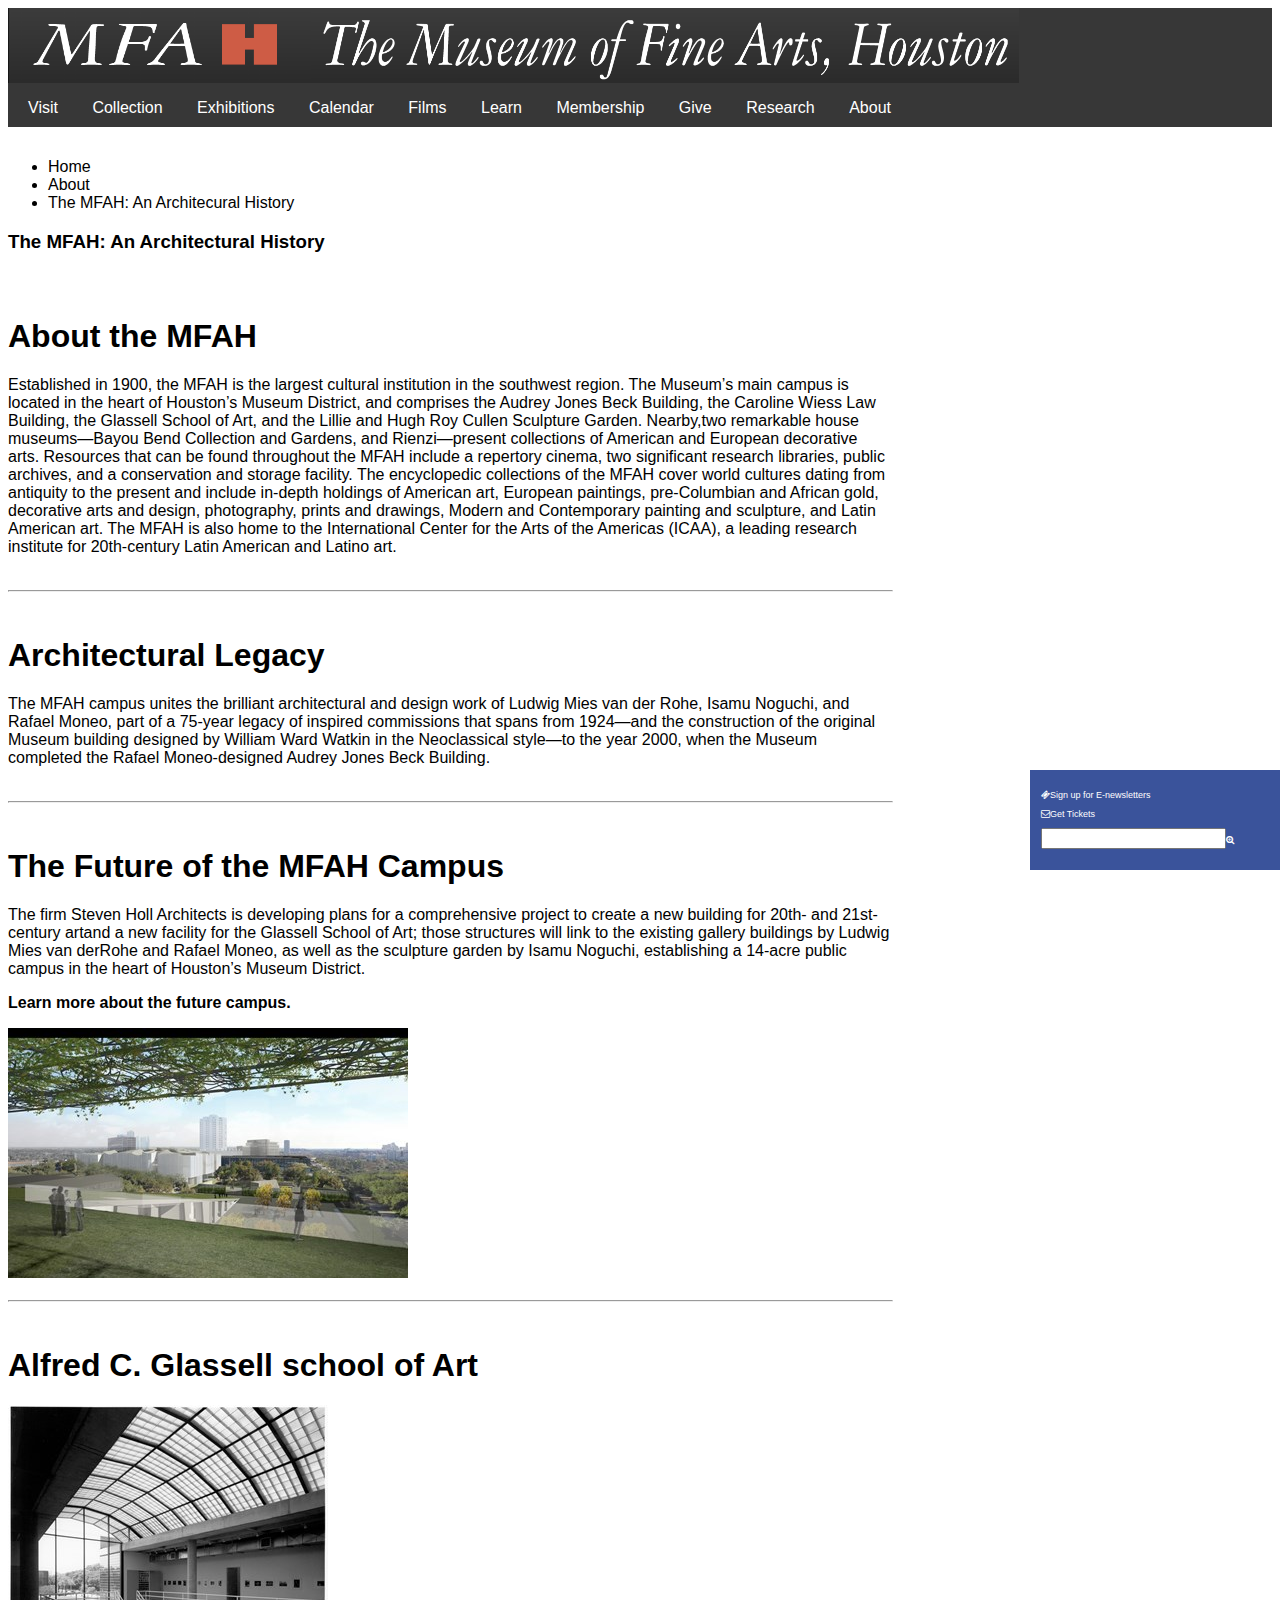
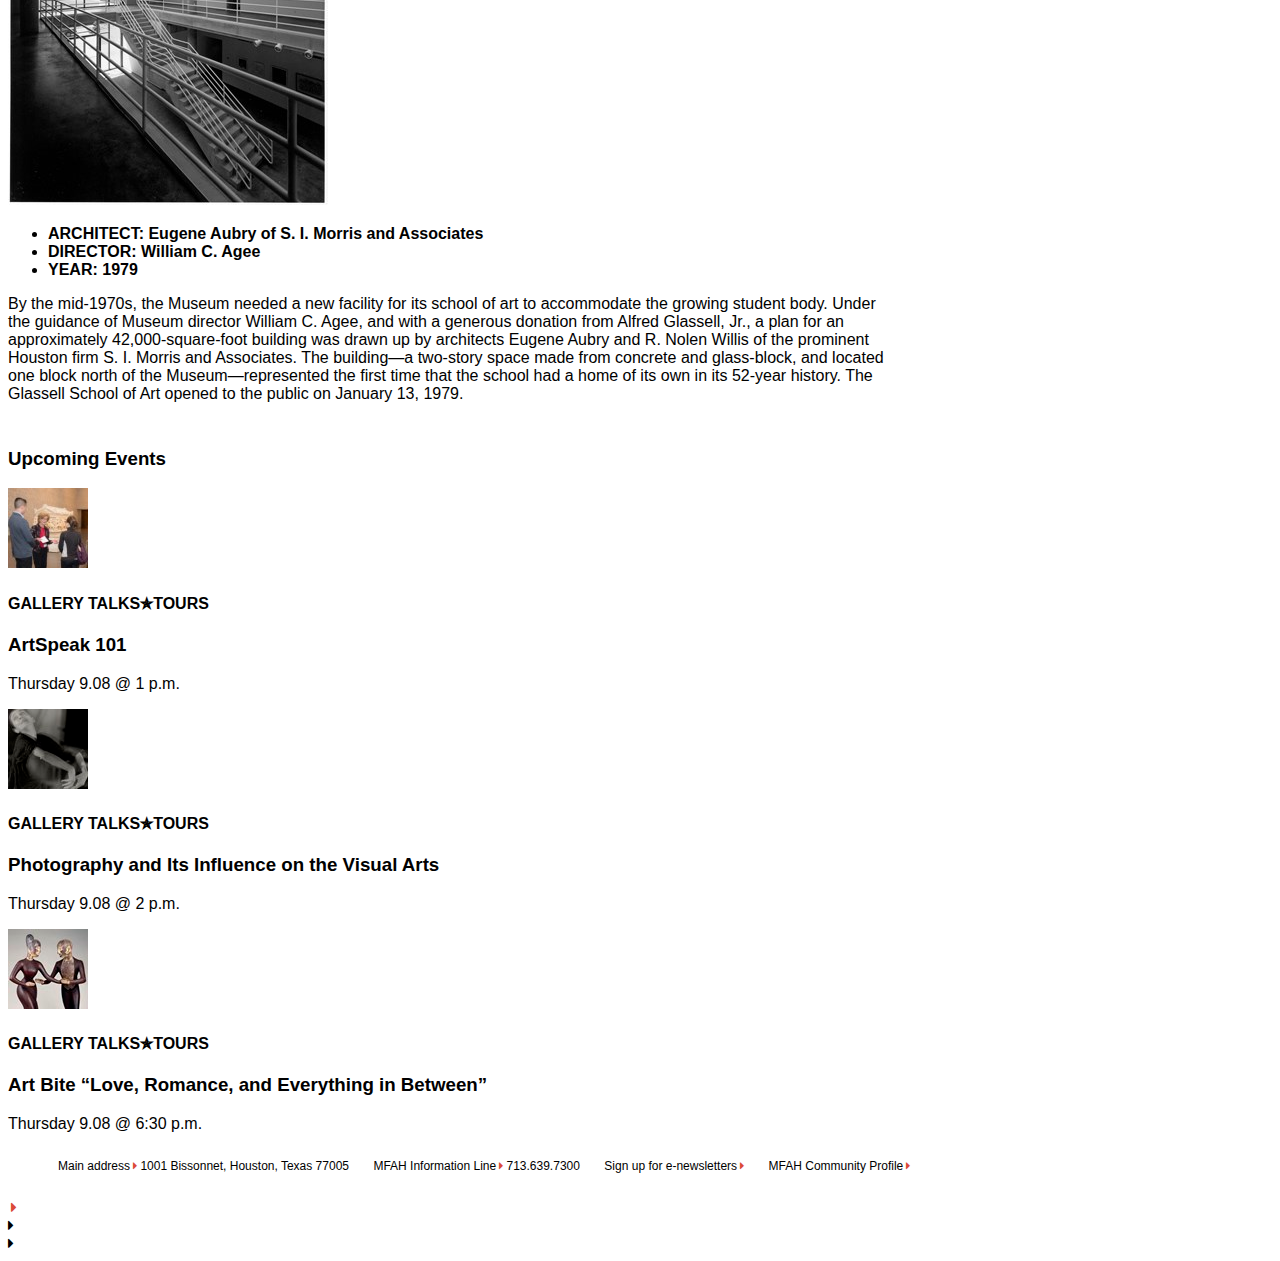
==== commit 49245c20: "reworked html properly" ====
--- a/index.html
+++ b/index.html
@@ -1,140 +1,188 @@
 <!doctype html>
 <html>
 <head>
-  <link rel="stylesheet" href="https://maxcdn.bootstrapcdn.com/font-awesome/4.7.0/css/font-awesome.min.css">
-    <link rel="stylesheet" href="css/styles.css">
-<title>MFAH: an Architectural History</title>
+   <meta charset="utf-8">
+   <title>MFAH: an Architectural History</title>
+   <link rel="stylesheet" href="https://maxcdn.bootstrapcdn.com/font-awesome/4.7.0/css/font-awesome.min.css">
+   <link rel="stylesheet" href="css/styles.css">
 </head>
 <body>
-   <div id="app-container">
-
- <nav class="navbar-container">
-  <div class="navbar-logos-container">
-    <div class="logo-short">
-        <img src="images/mfah-logo.png" alt="">
-    </div>
-    <div class="logo-label-long">
-      <img src="images/mfah-label.png" alt="">
-    </div>
-  </div>
-      <ul>
-         <li>Visit</li>
-         <li>Collection</li>
-         <li>Exhibitions</li>
-         <li>Calendar</li>
-         <li>Films</li>
-         <li>Learn</li>
-         <li>Membership</li>
-         <li>Give</li>
-         <li>Research</li>
+
+<div id="app-container">
+
+      <nav class="navbar-container">
+         <div class="navbar-logos-container">
+            <div class="logo-short">
+               <img src="images/mfah-logo.png" alt="">
+            </div>
+
+            <div class="logo-label-long">
+               <img src="images/mfah-label.png" alt="">
+            </div>
+         </div>
+            <ul>
+               <li>Visit</li>
+               <li>Collection</li>
+               <li>Exhibitions</li>
+               <li>Calendar</li>
+               <li>Films</li>
+               <li>Learn</li>
+               <li>Membership</li>
+               <li>Give</li>
+               <li>Research</li>
+               <li>About</li>
+            </ul>
+      </nav>
+
+<!-- main content starting below navbar-->
+<div class="primary-column-container">
+
+ <div class="left-content-container">
+
+    <div class="info-container">
+      <div class="tab-container">
+        <ul>
+         <li>Home</li>
          <li>About</li>
-      </ul>
-</nav>
-
-
-
-<div class="second-nav-container">
-   <nav class="secondary-nav">
-      <ul>
-        <li><a href="Home">Home</a></li>
-        <li><a href="About">About</a></li>
-        <li><a href="The MFAH: An Architectural History">The MFAH: An Architecural History</a></li>
-      <h3>The MFAH: An Architectural History</h3>
-   </nav>
-</div>
-
-<div class="body-container">
-
-  <div class="upcoming-events-container">
-      <div class="single-event column-container">
-         <h1 class="Upcoming Events">Upcoming Events</h1>
-         <div class="image-column">
-            <img src="images/mfah-upcoming-event-1-artspeak101.jpg" alt="">
-         </div>
-         <div class="event-info-column">
-            <h5><strong>GALLERY TALKS/TOURS</strong></h5>
-            <h3><a href="#">ArtSpeak 101</a></h3>
-            <p>Thursday 9.08 @ 1 p.m.</p>
-         </div>
-      </div>
-
-      <div class="single-event column-container">
-         <div class="image-column">
-          <img src="images/mfah-upcoming-event-2-photography-influence.jpg" alt="">
-         </div>
-         <div class="event-info-column">
-          <h5><strong>GALLERY TALKS/TOURS</strong></h5>
-          <h3><a href="#">Photography and Its Influence on the Visual Arts</a></h3>
-          <p>Thursday 9.08 @ 2 p.m.</p>
-         </div>
-      </div>
-
-      <div class="single-event column-container">
-         <div class="image-column">
+         <li>The MFAH: An Architecural History</li>
+        </ul>
+       <h3>The MFAH: An Architectural History</h3>
+      </div>
+   </div>
+
+
+<!--About the MFAH  -->
+   <div class="info-container">
+      <h1>About the MFAH</h1>
+         <p>
+            Established in 1900, the MFAH is the largest cultural institution in the southwest region. The Museum’s main
+            campus is located in the heart of Houston’s Museum District, and comprises the Audrey Jones Beck Building, the
+            Caroline Wiess Law Building, the Glassell School of Art, and the Lillie and Hugh Roy Cullen Sculpture Garden.
+            Nearby,two remarkable house museums—Bayou Bend Collection and Gardens, and Rienzi—present collections of American
+            and European decorative arts. Resources that can be found throughout the MFAH include a repertory cinema, two
+            significant research libraries, public archives, and a conservation and storage facility. The encyclopedic
+            collections of the MFAH cover world cultures dating from antiquity to the present and include in-depth holdings
+            of American art, European paintings, pre-Columbian and African gold, decorative arts and design, photography,
+            prints and drawings, Modern and Contemporary painting and sculpture, and Latin American art. The MFAH is also
+            home to the International Center for the Arts of the Americas (ICAA), a leading research institute for
+            20th-century Latin American and Latino art.
+         </p>
+   </div>
+   <hr>
+
+   <!-- Architectural Legacy-->
+
+   <div class="info-container">
+      <h1>Architectural Legacy</h1>
+         <p>
+            The MFAH campus unites the brilliant architectural and design work of Ludwig Mies van der Rohe, Isamu Noguchi,
+            and Rafael Moneo, part of a 75-year legacy of inspired commissions that spans from 1924—and the construction of
+            the original Museum building designed by William Ward Watkin in the Neoclassical style—to the year 2000, when
+            the Museum completed the Rafael Moneo-designed Audrey Jones Beck Building.
+         </p>
+   </div>
+   <hr>
+
+<!--FUTURE OF CAMPUS  -->
+<div class="info-container">
+       <h1>The Future of the MFAH Campus</h1>
+   <div class="column-container">
+
+      <div class="left-info">
+         <p>
+            The firm Steven Holl Architects is developing plans for a comprehensive project to create a new building for
+            20th- and 21st-century artand a new facility for the Glassell School of Art; those structures will link to the
+            existing gallery buildings by Ludwig Mies van derRohe and Rafael Moneo, as well as the sculpture garden by
+            Isamu Noguchi, establishing a 14-acre public campus in the heart of Houston’s Museum District.
+         </p>
+         <p><strong>Learn more about the future campus.</strong></p>
+      </div>
+
+      <div class="right-image">
+        <img src="images/mfah-future-campus.jpg" alt="">
+      </div>
+
+   </div>
+</div>
+<hr>
+<!--ALFRED SCHOOL OF ART  -->
+<div class="info-container">
+      <h1>Alfred C. Glassell school of Art</h1>
+   <div class="column-container">
+
+      <div class="left-image">
+         <img src="images/mfah-glassell-school-of-art.jpg" alt="">
+      </div>
+
+      <div class="right-info">
+         <ul>
+            <li><strong>ARCHITECT: Eugene Aubry of S. I. Morris and Associates</strong></li>
+            <li><strong>DIRECTOR: William C. Agee</strong></li>
+            <li><strong>YEAR: 1979</strong></li>
+         </ul>
+         <p>
+            By the mid-1970s, the Museum needed a new facility for its school of art to accommodate the growing student body.
+            Under the guidance of Museum director William C. Agee, and with a generous donation from Alfred Glassell, Jr., a
+            plan for an approximately 42,000-square-foot building was drawn up by architects Eugene Aubry and R. Nolen Willis
+            of the prominent Houston firm S. I. Morris and Associates. The building—a two-story space made from concrete and
+            glass-block, and located one block north of the Museum—represented the first time that the school had a home of
+            its own in its 52-year history. The Glassell School of Art opened to the public on January 13, 1979.
+         </p>
+      </div>
+
+   </div>
+</div>
+
+   <!--left-content-container-below  -->
+</div>
+</div>
+<!-- primary-content-container-above -->
+
+<!-- Secondary-content-container #1-->
+<div class="secondary-content-container">
+   <div class="right-side-container">
+         <h3>Upcoming Events</h3>
+
+         <!-- upcoming events container #1-->
+         <div class="events-container">
+            <div class="events-image-column">
+               <img src="images/mfah-upcoming-event-1-artspeak101.jpg" alt="">
+            </div>
+
+            <div class="events-info-column">
+               <h4>GALLERY TALKS&#10031;TOURS</h4>
+               <h3>ArtSpeak 101</h3>
+               <p>Thursday 9.08 @ 1 p.m.</p>
+            </div>
+
+         </div>
+         <!--upcoming events container #2-->
+      <div class="events-container">
+         <div class="events-image-column">
+            <img src="images/mfah-upcoming-event-2-photography-influence.jpg" alt="">
+         </div>
+
+         <div class="events-info-container">
+            <h4>GALLERY TALKS&#10031;TOURS</h4>
+            <h3>Photography and Its Influence on the Visual Arts</h3>
+            <p>Thursday 9.08 @ 2 p.m.</p>
+         </div>
+      </div>
+      <!--upcoming events #3  -->
+      <div class="events-container">
+         <div class="events-image-column">
             <img src="images/mfah-upcoming-event-3-art-bite.jpg" alt="">
          </div>
-         <div class="event-info-column">
-            <h5><strong>GALLERY TALKS/TOURS</strong></p>
-            <h3><a href="#”">Art Bite “Love, Romance, and Everything in Between”</a></h3>
+
+         <div class="events-info-container">
+            <h4>GALLERY TALKS&#10031;TOURS</h4>
+            <h3>Art Bite “Love, Romance, and Everything in Between”</h3>
             <p>Thursday 9.08 @ 6:30 p.m.</p>
          </div>
       </div>
    </div>
-
- <div class="history-container">
-
-   <div class="about-container">
-   <div class="about-column">
-      <h1 class="About the MFAH">About the MFAH</h1>
-      <div class="established-column">
-         <p>Established in 1900, the MFAH is the largest cultural institution in the southwest region. The Museum’s main campus is located in the heart of Houston’s Museum District, and comprises the Audrey Jones Beck Building, the Caroline Wiess Law Building, the Glassell School of Art, and the Lillie and Hugh Roy Cullen Sculpture Garden. Nearby, two remarkable house museums—Bayou Bend Collection and Gardens, and Rienzi—present collections of American and European decorative arts. Resources that can be found throughout the MFAH include a repertory cinema, two significant research libraries, public archives, and a conservation and storage facility. The encyclopedic collections of the MFAH cover world cultures dating from antiquity to the present and include in-depth holdings of American art, European paintings, pre-Columbian and African gold, decorative arts and design, photography, prints and drawings, Modern and Contemporary painting and sculpture, and Latin American art. The MFAH is also home to the International Center for the Arts of the Americas (ICAA), a leading research institute for 20th-century Latin American and Latino art.
-         </p>
-      </div>
-   </div>
-   </div>
-
-   <div class="legacy-container">
-      <h1 class="Architectural Legacy">Architectural Legacy</h1>
-      <div clss="campus-column">
-         <p>The MFAH campus unites the brilliant architectural and design work of Ludwig Mies van der Rohe, Isamu Noguchi, and Rafael Moneo, part of a 75-year legacy of inspired commissions that spans from 1924—and the construction of the original Museum building designed by William Ward Watkin in the Neoclassical style—to the year 2000, when the Museum completed the Rafael Moneo-designed Audrey Jones Beck Building.
-         </p>
-      </div>
-   </div>
-
- </div>
-</div>
-
-
-
-  <div class="future-container">
-      <h1 class="The Future of the MFAH Campus">The Future of the MFAH Campus</h1>
-   <div class="sha-column">
-      <p>The firm Steven Holl Architects is developing plans for a comprehensive project to create a new building for 20th- and 21st-century art and a new facility for the Glassell School of Art; those structures will link to the existing gallery buildings by Ludwig Mies van der Rohe and Rafael Moneo, as well as the sculpture garden by Isamu Noguchi, establishing a 14-acre public campus in the heart of Houston’s Museum District.
-      </p>
-      <p><a href="Learn more about the future campus.">Learn more about the future campus.</a></p>
-   </div>
-   <div class="future-img">
-      <img src="images/mfah-future-campus.jpg" alt="">
-   </div>
-
-  </div>
- <div class="alfred-container">
-    <h1 class="Alfred C. Glassell School of Art">Alfred C. Glassell school of Art</h1>
-    <div class="alfred-img">
-       <img src="images/mfah-glassell-school-of-art.jpg" alt="">
-    </div>
-
-  <div class="glassell-column">
-    <p><strong>Architect: Eugene Aubry of S. I. Morris and Associates</strong></p>
-    <p><strong>Director: William C. Agee</strong></p>
-    <p><strong>Year: 1979</strong></p>
-    <p>By the mid-1970s, the Museum needed a new facility for its school of art to accommodate the growing student body. Under the guidance of Museum director William C. Agee, and with a generous donation from Alfred Glassell, Jr., a plan for an approximately 42,000-square-foot building was drawn up by architects Eugene Aubry and R. Nolen Willis of the prominent Houston firm S. I. Morris and Associates. The building—a two-story space made from concrete and glass-block, and located one block north of the Museum—represented the first time that the school had a home of its own in its 52-year history. The Glassell School of Art opened to the public on January 13, 1979.</p>
-  </div>
-
- </div>
-
-</div>
-
+</div>
+<!--closed secondary container above  -->
 
  <div class="box-fixed">
     <div class="icon-column">
@@ -147,6 +195,9 @@
  </div>
 
 
+</div>
+
+<!--footer container-->
 
 <footer>
  <div class="footer-container">
@@ -159,9 +210,7 @@
   </div>
 </footer>
 
-
-
-
+</div>
 
 </body>
 </html>
--- a/css/styles.css
+++ b/css/styles.css
@@ -7,8 +7,9 @@
 }
 #app-container{
   width:100%;
+}
+/*NAVBAR CONTENT*/
 
-}
 .navbar-container{
   width:100%;
   color:white;
@@ -66,87 +67,33 @@
    padding-left: 10px;
    list-style: none;
    border: 1px solid black;
-   
+   background-color: #FCF7E5;
+}
+/*MAIN CONTENT*/
+
+.primary-column-container{
+   display: block;
+   font-size: 0;
 }
 
+.left-content-container{
+   display: inline-block;
+   font-size: medium;
+   vertical-align: top;
+   width: 70%;
+}
 
+.info-container {
+   padding-top: 15px;
+   padding-bottom: 10px;
+}
 
-.upcoming-events-container{
-   height: 450px;
+.tab-container{
+
+   display:inline-block;
 
 }
-.single-event h3{
-   font-size:
-}
-.single-event{
-   font-size:medium;
-   display:block;
-   vertical-align: top;
-   text-align: right;
-   height: 161px;
-}
-.image-column{
-   width: 921px;
-   height: 0px;
-}
 
-.history-container {
-margin-top: -550px;
-display: inline-block;
-width: 900px;
-border-bottom: solid 1px grey;
-}
-
-
-.about-container {
-  width: 70%;
-  font-size: medium
-}
-.legacy-container{
-  font-size: medium;
-  width:70%;
-}
-
-.middle1-container{
-  display: inline-block;
-  vertical-align: top;
-  font-size: medium;
-}
-
-
-
-.future-container {
-  border-bottom:1px grey solid;
-  display:inline-block;
-}
-.future-container p{
-   padding-top: 35px;
-   padding-bottom: 10px;
-}
-.sha-column{
-   display:inline-block;
-   vertical-align: top;
-   padding-top: 0px;
-   width:40%;
-   font-size: medium;
-}
-.future-img{
-  display:inline-block;
-  width: 50%;
-  padding-left: 35px;
-}
-
-.glassell-column{
-  display: inline-block;
-  vertical-align: top;
-  width: 50%;
-  font-size: medium;
-}
-.alfred-img{
-   display: inline-block;
-   width:30%;
-
-}
 
 
 .box-fixed {
